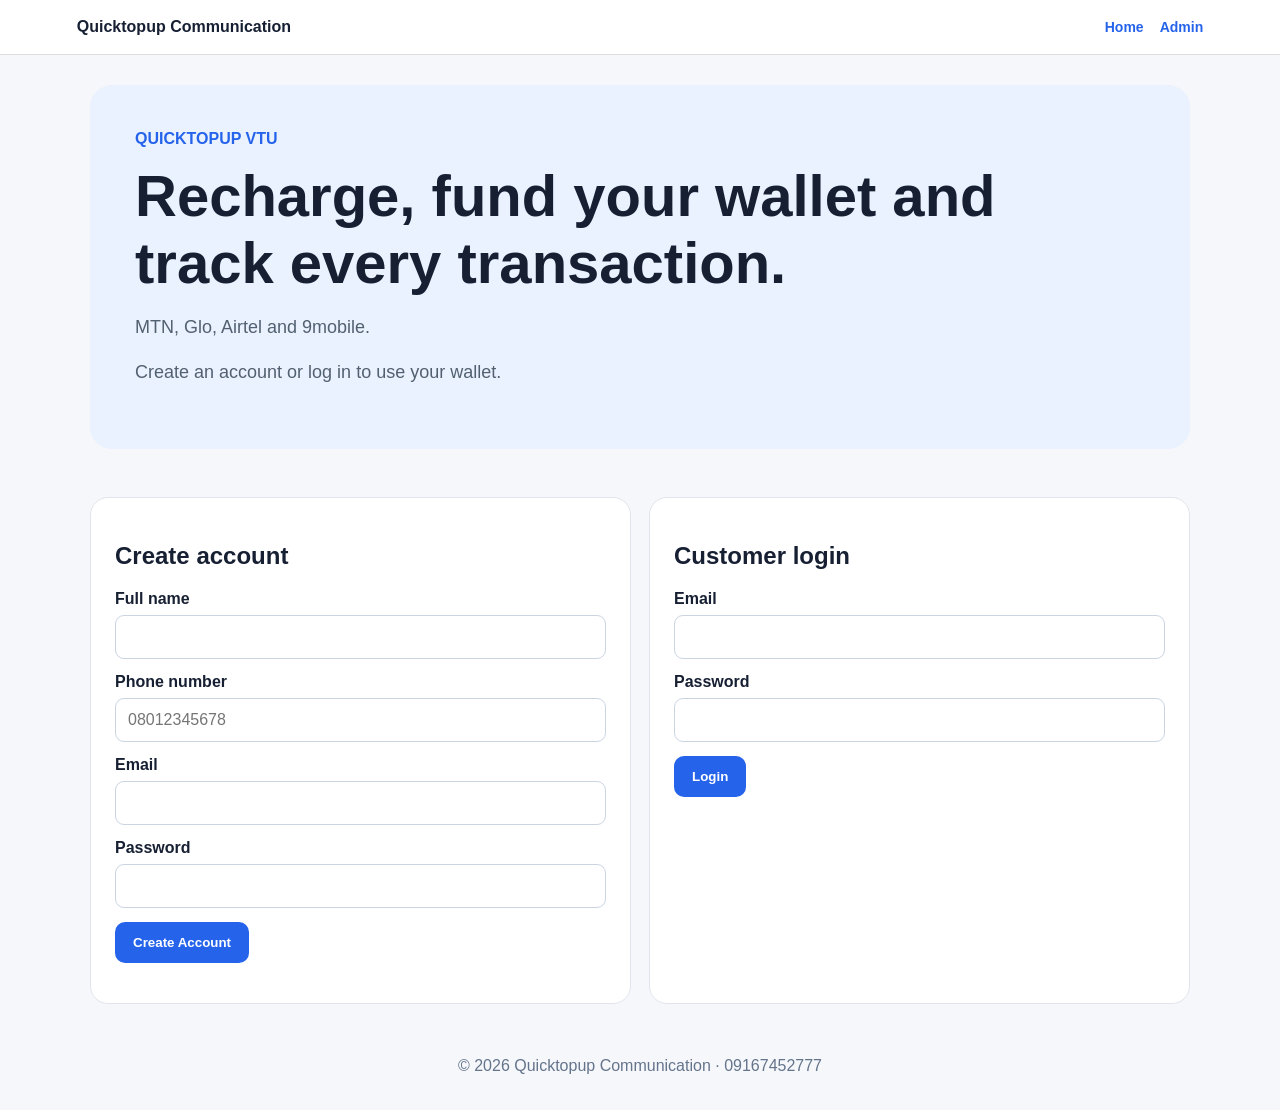
==== index.html @ 0070b810 "Add files via upload" ====
<!doctype html>
<html lang="en">
<head>
<meta charset="utf-8"><meta name="viewport" content="width=device-width,initial-scale=1">
<title>Quicktopup Communication</title><link rel="stylesheet" href="style.css">
</head>
<body>
<header>
  <b>Quicktopup Communication</b>
  <nav>
    <a href="index.html">Home</a>
    <a href="admin.html">Admin</a>
    <button id="logoutBtn" class="linkbtn hidden" onclick="logout()">Logout</button>
  </nav>
</header>
<main>
  <section class="hero">
    <span>QUICKTOPUP VTU</span>
    <h1>Recharge, fund your wallet and track every transaction.</h1>
    <p>MTN, Glo, Airtel and 9mobile.</p>
    <div id="welcome" class="hero-actions"></div>
  </section>

  <section id="authPanel" class="auth-grid">
    <div class="panel">
      <h2>Create account</h2>
      <form onsubmit="register(event)">
        <label>Full name<input id="regName" required maxlength="80"></label>
        <label>Phone number<input id="regPhone" required type="tel" placeholder="08012345678"></label>
        <label>Email<input id="regEmail" required type="email"></label>
        <label>Password<input id="regPassword" required type="password" minlength="6"></label>
        <button>Create Account</button>
      </form>
      <p id="regMsg" class="msg"></p>
    </div>
    <div class="panel">
      <h2>Customer login</h2>
      <form onsubmit="login(event)">
        <label>Email<input id="loginEmail" required type="email"></label>
        <label>Password<input id="loginPassword" required type="password"></label>
        <button>Login</button>
      </form>
      <p id="loginMsg" class="msg"></p>
    </div>
  </section>

  <section id="appPanel" class="hidden">
    <div class="dashboard-grid">
      <div class="stat"><span>Wallet Balance</span><strong id="balance">₦0</strong></div>
      <div class="stat"><span>Total Transactions</span><strong id="txCount">0</strong></div>
      <div class="stat"><span>Account</span><strong id="customerName">—</strong></div>
    </div>

    <section class="cards">
      <div><h2>Buy Airtime</h2><p>Recharge any supported network from your wallet.</p><button onclick="showOrder('Airtime')">Buy Airtime</button></div>
      <div><h2>Buy Data</h2><p>Choose your network and data amount.</p><button onclick="showOrder('Data')">Buy Data</button></div>
      <div><h2>Fund Wallet</h2><p>Minimum deposit: <strong id="min">₦1,000</strong></p><button onclick="deposit()">Fund Wallet</button></div>
    </section>

    <section id="order" class="panel hidden">
      <h2 id="title"></h2>
      <form onsubmit="submitOrder(event)">
        <label>Network<select id="network"><option>MTN</option><option>Glo</option><option>Airtel</option><option>9mobile</option></select></label>
        <label>Phone number<input id="orderPhone" required type="tel" placeholder="08012345678"></label>
        <label>Amount (₦)<input id="amount" required type="number" min="1" step="1" placeholder="1000"></label>
        <button>Place Order</button>
      </form>
      <p id="orderMsg" class="msg"></p>
    </section>

    <section id="dep" class="panel hidden">
      <h2>Fund Wallet</h2>
      <p>Transfer to the business account below, then submit your deposit reference.</p>
      <div class="bankbox">
        <p><b>Bank:</b> <span id="bankName"></span></p>
        <p><b>Account Name:</b> <span id="accountName"></span></p>
        <p><b>Account Number:</b> <span id="accountNumber"></span></p>
        <p><b>Minimum Deposit:</b> <span id="minimumDeposit"></span></p>
      </div>
      <form onsubmit="submitDeposit(event)">
        <label>Amount (₦)<input id="depositAmount" required type="number" min="1" step="1"></label>
        <label>Transfer Reference<input id="depositRef" required maxlength="100"></label>
        <button>Submit Deposit Request</button>
      </form>
      <p id="depMsg" class="msg"></p>
    </section>

    <section class="panel">
      <div class="section-head"><h2>Transaction History</h2><button class="secondary" onclick="renderTransactions()">Refresh</button></div>
      <div class="table-wrap">
        <table><thead><tr><th>Date</th><th>Type</th><th>Description</th><th>Amount</th><th>Status</th></tr></thead>
        <tbody id="transactions"></tbody></table>
      </div>
    </section>
  </section>
</main>
<footer>© 2026 Quicktopup Communication · 09167452777</footer>
<script src="app.js"></script>
</body></html>
---- style.css ----
*{box-sizing:border-box}body{margin:0;font-family:Arial,sans-serif;background:#f5f7fb;color:#172033}header{padding:18px 6%;background:#fff;border-bottom:1px solid #ddd;display:flex;justify-content:space-between;align-items:center;gap:18px;position:sticky;top:0;z-index:10}nav{display:flex;gap:16px;align-items:center;flex-wrap:wrap}header a,.linkbtn{color:#2563eb;text-decoration:none;font-weight:bold;background:none;border:0;cursor:pointer;font-size:14px}main{width:min(1100px,92%);margin:auto}.hero{margin:30px 0;padding:45px;border-radius:22px;background:#eaf2ff}.hero span{font-weight:bold;color:#2563eb}.hero h1{font-size:clamp(34px,6vw,58px);margin:14px 0}.hero p{font-size:18px;color:#526070}.hero-actions{margin-top:15px}.cards,.auth-grid,.dashboard-grid{display:grid;gap:18px}.cards{grid-template-columns:repeat(3,1fr)}.auth-grid{grid-template-columns:repeat(2,1fr)}.dashboard-grid{grid-template-columns:repeat(3,1fr);margin:18px 0}.cards>div,.panel,.stat{background:#fff;padding:24px;border:1px solid #e1e5eb;border-radius:18px;margin:18px 0}.stat{margin:0}.stat span{display:block;color:#64748b;font-size:14px}.stat strong{display:block;font-size:25px;margin-top:8px}.cards button,button{background:#2563eb;color:#fff;border:0;border-radius:10px;padding:13px 18px;font-weight:bold;cursor:pointer}.secondary{background:#eef2ff;color:#1d4ed8}.danger{background:#dc2626!important}.small{padding:8px 10px;font-size:12px}label{display:grid;gap:7px;font-weight:bold;margin:14px 0}input,select{padding:12px;border:1px solid #cbd5e1;border-radius:9px;font-size:16px;width:100%}p{line-height:1.5}.hidden{display:none}.warning{border-left:5px solid #f59e0b;background:#fffbeb}.narrow{max-width:560px;margin:35px auto}.bankbox{padding:14px 18px;background:#f8fafc;border-radius:12px}.section-head{display:flex;justify-content:space-between;align-items:center;gap:10px}.table-wrap{overflow:auto}table{width:100%;border-collapse:collapse;min-width:650px}th,td{text-align:left;padding:12px;border-bottom:1px solid #e5e7eb;font-size:14px}th{background:#f8fafc}.badge{display:inline-block;padding:5px 9px;border-radius:999px;background:#e5e7eb;font-size:12px;text-transform:capitalize}.badge.completed,.badge.active{background:#dcfce7;color:#166534}.badge.pending,.badge.processing{background:#fef3c7;color:#92400e}.badge.rejected{background:#fee2e2;color:#991b1b}.msg{color:#475569}.price-row{padding:10px 0;border-top:1px solid #eee;display:grid;grid-template-columns:1fr 220px;gap:18px;align-items:center}.price-row label{margin:0}footer{text-align:center;padding:35px;color:#64748b}@media(max-width:750px){.cards,.auth-grid,.dashboard-grid{grid-template-columns:1fr}.hero{padding:32px 25px}.price-row{grid-template-columns:1fr}header{align-items:flex-start;flex-direction:column}}
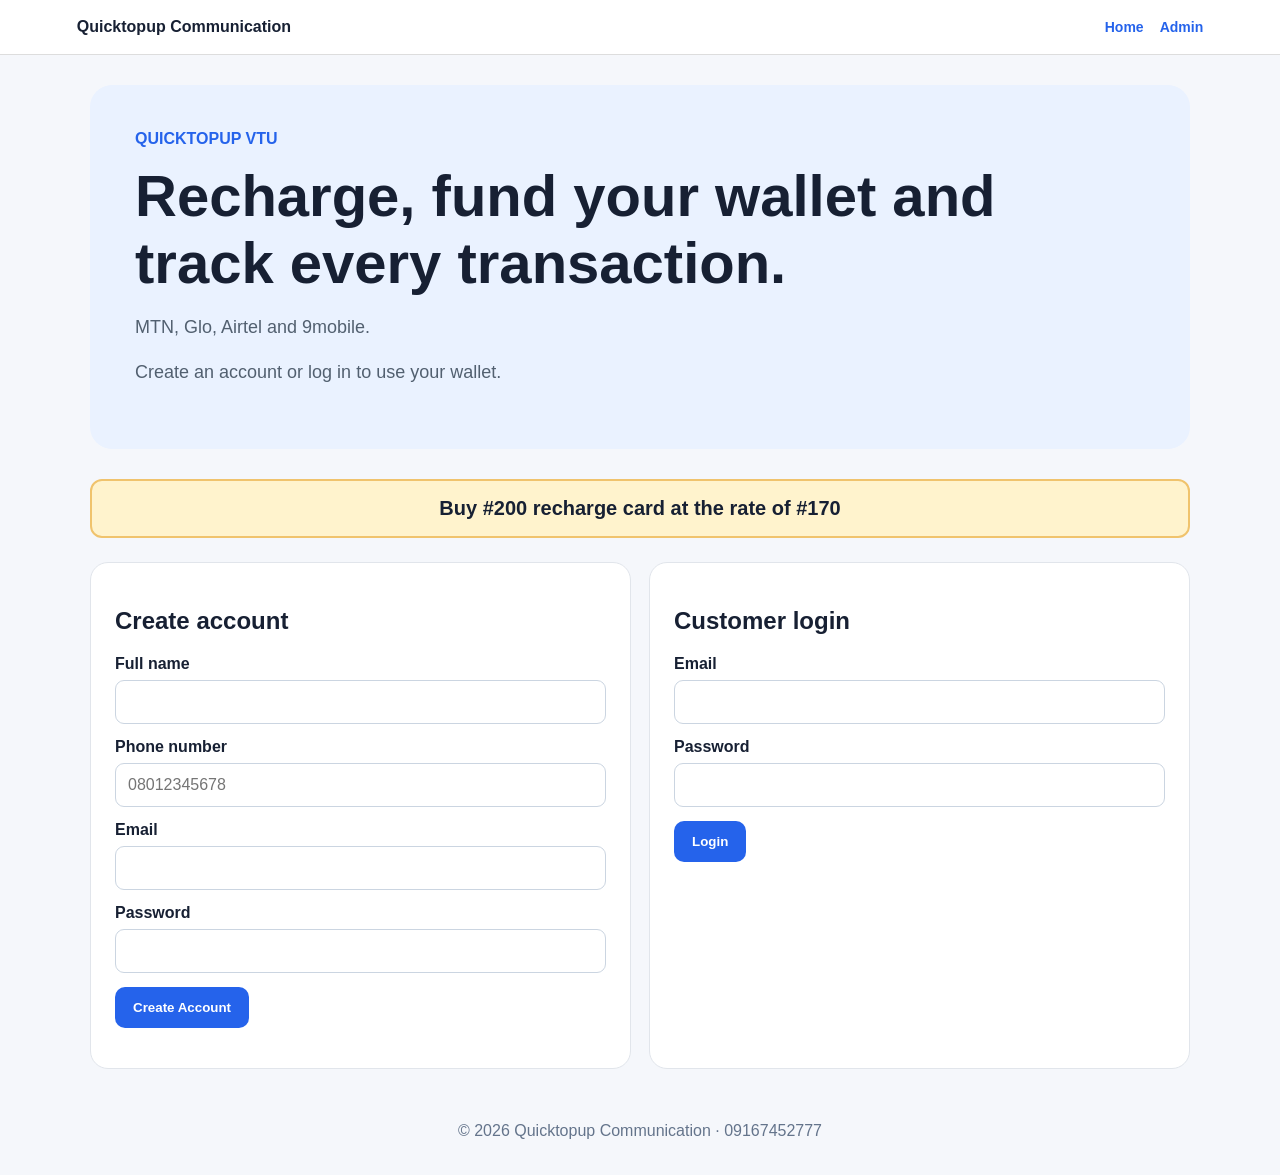
==== commit cd81e450: "Add files via upload" ====
--- a/index.html
+++ b/index.html
@@ -20,6 +20,8 @@
     <p>MTN, Glo, Airtel and 9mobile.</p>
     <div id="welcome" class="hero-actions"></div>
   </section>
+
+  <div class="registration-promo">Buy #200 recharge card at the rate of #170</div>
 
   <section id="authPanel" class="auth-grid">
     <div class="panel">
--- a/style.css
+++ b/style.css
@@ -1 +1,22 @@
-*{box-sizing:border-box}body{margin:0;font-family:Arial,sans-serif;background:#f5f7fb;color:#172033}header{padding:18px 6%;background:#fff;border-bottom:1px solid #ddd;display:flex;justify-content:space-between;align-items:center;gap:18px;position:sticky;top:0;z-index:10}nav{display:flex;gap:16px;align-items:center;flex-wrap:wrap}header a,.linkbtn{color:#2563eb;text-decoration:none;font-weight:bold;background:none;border:0;cursor:pointer;font-size:14px}main{width:min(1100px,92%);margin:auto}.hero{margin:30px 0;padding:45px;border-radius:22px;background:#eaf2ff}.hero span{font-weight:bold;color:#2563eb}.hero h1{font-size:clamp(34px,6vw,58px);margin:14px 0}.hero p{font-size:18px;color:#526070}.hero-actions{margin-top:15px}.cards,.auth-grid,.dashboard-grid{display:grid;gap:18px}.cards{grid-template-columns:repeat(3,1fr)}.auth-grid{grid-template-columns:repeat(2,1fr)}.dashboard-grid{grid-template-columns:repeat(3,1fr);margin:18px 0}.cards>div,.panel,.stat{background:#fff;padding:24px;border:1px solid #e1e5eb;border-radius:18px;margin:18px 0}.stat{margin:0}.stat span{display:block;color:#64748b;font-size:14px}.stat strong{display:block;font-size:25px;margin-top:8px}.cards button,button{background:#2563eb;color:#fff;border:0;border-radius:10px;padding:13px 18px;font-weight:bold;cursor:pointer}.secondary{background:#eef2ff;color:#1d4ed8}.danger{background:#dc2626!important}.small{padding:8px 10px;font-size:12px}label{display:grid;gap:7px;font-weight:bold;margin:14px 0}input,select{padding:12px;border:1px solid #cbd5e1;border-radius:9px;font-size:16px;width:100%}p{line-height:1.5}.hidden{display:none}.warning{border-left:5px solid #f59e0b;background:#fffbeb}.narrow{max-width:560px;margin:35px auto}.bankbox{padding:14px 18px;background:#f8fafc;border-radius:12px}.section-head{display:flex;justify-content:space-between;align-items:center;gap:10px}.table-wrap{overflow:auto}table{width:100%;border-collapse:collapse;min-width:650px}th,td{text-align:left;padding:12px;border-bottom:1px solid #e5e7eb;font-size:14px}th{background:#f8fafc}.badge{display:inline-block;padding:5px 9px;border-radius:999px;background:#e5e7eb;font-size:12px;text-transform:capitalize}.badge.completed,.badge.active{background:#dcfce7;color:#166534}.badge.pending,.badge.processing{background:#fef3c7;color:#92400e}.badge.rejected{background:#fee2e2;color:#991b1b}.msg{color:#475569}.price-row{padding:10px 0;border-top:1px solid #eee;display:grid;grid-template-columns:1fr 220px;gap:18px;align-items:center}.price-row label{margin:0}footer{text-align:center;padding:35px;color:#64748b}@media(max-width:750px){.cards,.auth-grid,.dashboard-grid{grid-template-columns:1fr}.hero{padding:32px 25px}.price-row{grid-template-columns:1fr}header{align-items:flex-start;flex-direction:column}}+*{box-sizing:border-box}body{margin:0;font-family:Arial,sans-serif;background:#f5f7fb;color:#172033}header{padding:18px 6%;background:#fff;border-bottom:1px solid #ddd;display:flex;justify-content:space-between;align-items:center;gap:18px;position:sticky;top:0;z-index:10}nav{display:flex;gap:16px;align-items:center;flex-wrap:wrap}header a,.linkbtn{color:#2563eb;text-decoration:none;font-weight:bold;background:none;border:0;cursor:pointer;font-size:14px}main{width:min(1100px,92%);margin:auto}.hero{margin:30px 0;padding:45px;border-radius:22px;background:#eaf2ff}.hero span{font-weight:bold;color:#2563eb}.hero h1{font-size:clamp(34px,6vw,58px);margin:14px 0}.hero p{font-size:18px;color:#526070}.hero-actions{margin-top:15px}.cards,.auth-grid,.dashboard-grid{display:grid;gap:18px}.cards{grid-template-columns:repeat(3,1fr)}.auth-grid{grid-template-columns:repeat(2,1fr)}.dashboard-grid{grid-template-columns:repeat(3,1fr);margin:18px 0}.cards>div,.panel,.stat{background:#fff;padding:24px;border:1px solid #e1e5eb;border-radius:18px;margin:18px 0}.stat{margin:0}.stat span{display:block;color:#64748b;font-size:14px}.stat strong{display:block;font-size:25px;margin-top:8px}.cards button,button{background:#2563eb;color:#fff;border:0;border-radius:10px;padding:13px 18px;font-weight:bold;cursor:pointer}.secondary{background:#eef2ff;color:#1d4ed8}.danger{background:#dc2626!important}.small{padding:8px 10px;font-size:12px}label{display:grid;gap:7px;font-weight:bold;margin:14px 0}input,select{padding:12px;border:1px solid #cbd5e1;border-radius:9px;font-size:16px;width:100%}p{line-height:1.5}.hidden{display:none}.warning{border-left:5px solid #f59e0b;background:#fffbeb}.narrow{max-width:560px;margin:35px auto}.bankbox{padding:14px 18px;background:#f8fafc;border-radius:12px}.section-head{display:flex;justify-content:space-between;align-items:center;gap:10px}.table-wrap{overflow:auto}table{width:100%;border-collapse:collapse;min-width:650px}th,td{text-align:left;padding:12px;border-bottom:1px solid #e5e7eb;font-size:14px}th{background:#f8fafc}.badge{display:inline-block;padding:5px 9px;border-radius:999px;background:#e5e7eb;font-size:12px;text-transform:capitalize}.badge.completed,.badge.active{background:#dcfce7;color:#166534}.badge.pending,.badge.processing{background:#fef3c7;color:#92400e}.badge.rejected{background:#fee2e2;color:#991b1b}.msg{color:#475569}.price-row{padding:10px 0;border-top:1px solid #eee;display:grid;grid-template-columns:1fr 220px;gap:18px;align-items:center}.price-row label{margin:0}footer{text-align:center;padding:35px;color:#64748b}@media(max-width:750px){.cards,.auth-grid,.dashboard-grid{grid-template-columns:1fr}.hero{padding:32px 25px}.price-row{grid-template-columns:1fr}header{align-items:flex-start;flex-direction:column}}
+
+.promo-notice {
+  margin: 0 0 16px;
+  padding: 12px 14px;
+  border-radius: 10px;
+  background: #fff3cd;
+  border: 1px solid #f0c36d;
+  font-weight: 700;
+  text-align: center;
+}
+
+.registration-promo {
+  margin: 24px 0 6px;
+  padding: 16px 20px;
+  border-radius: 12px;
+  background: #fff3cd;
+  border: 2px solid #f0c36d;
+  font-size: 20px;
+  font-weight: 800;
+  text-align: center;
+}
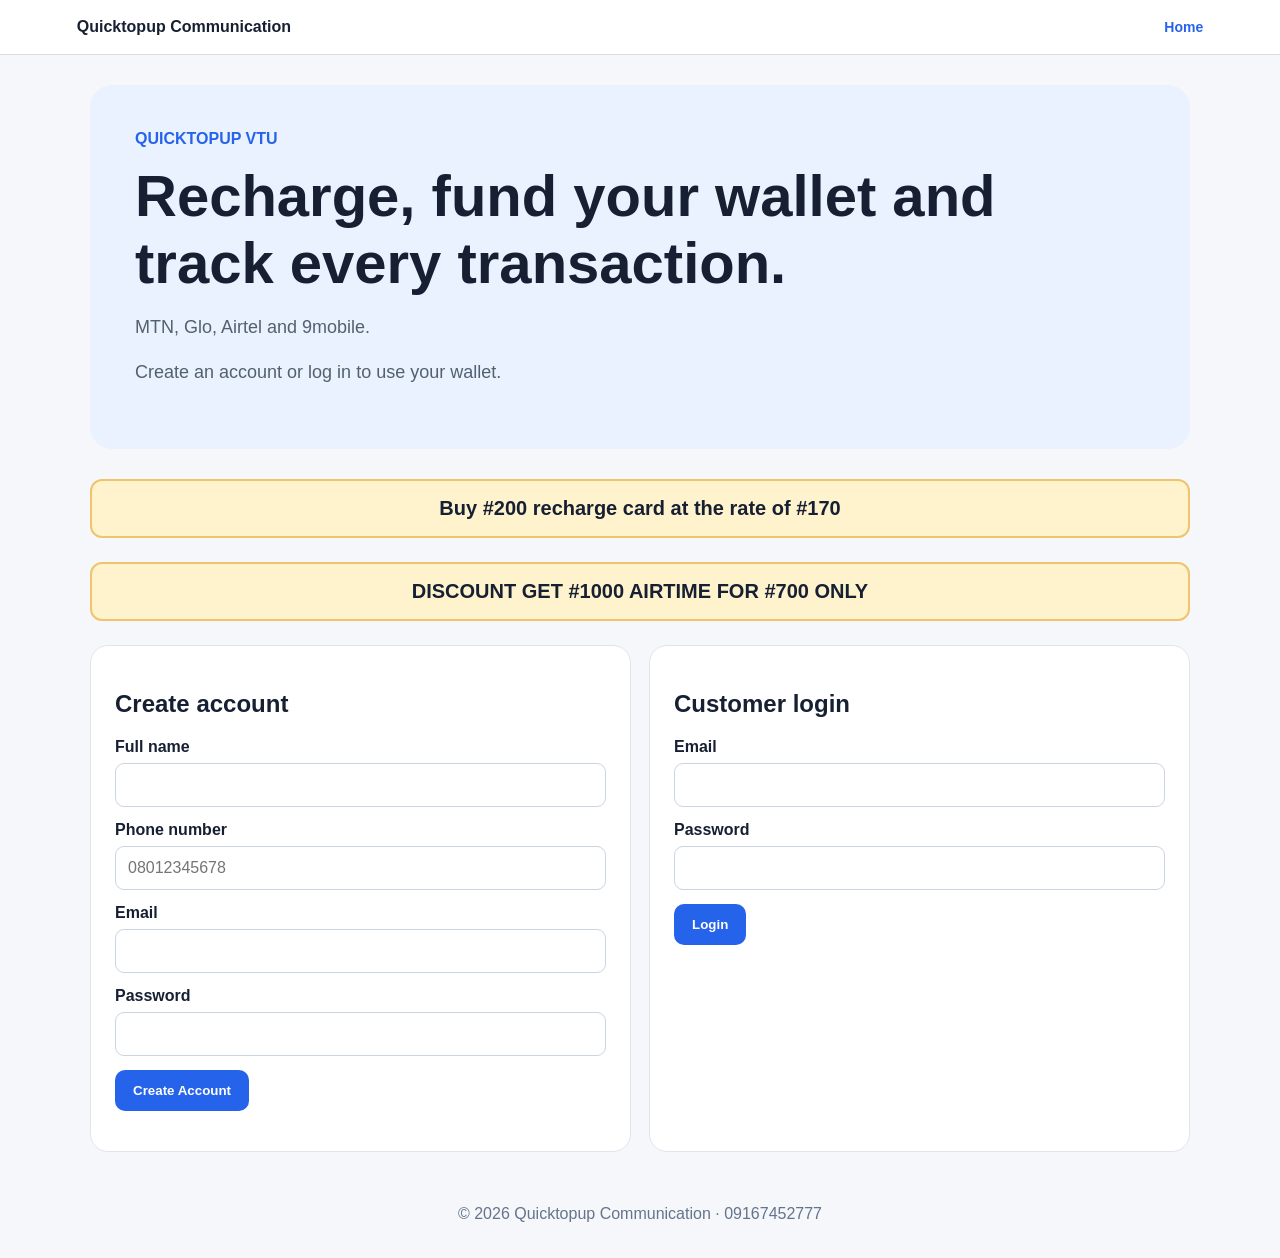
==== commit 9cf7c29a: "Add files via upload" ====
--- a/index.html
+++ b/index.html
@@ -9,7 +9,6 @@
   <b>Quicktopup Communication</b>
   <nav>
     <a href="index.html">Home</a>
-    <a href="admin.html">Admin</a>
     <button id="logoutBtn" class="linkbtn hidden" onclick="logout()">Logout</button>
   </nav>
 </header>
@@ -22,6 +21,7 @@
   </section>
 
   <div class="registration-promo">Buy #200 recharge card at the rate of #170</div>
+  <div class="registration-promo airtime-promo">DISCOUNT GET #1000 AIRTIME FOR #700 ONLY</div>
 
   <section id="authPanel" class="auth-grid">
     <div class="panel">
